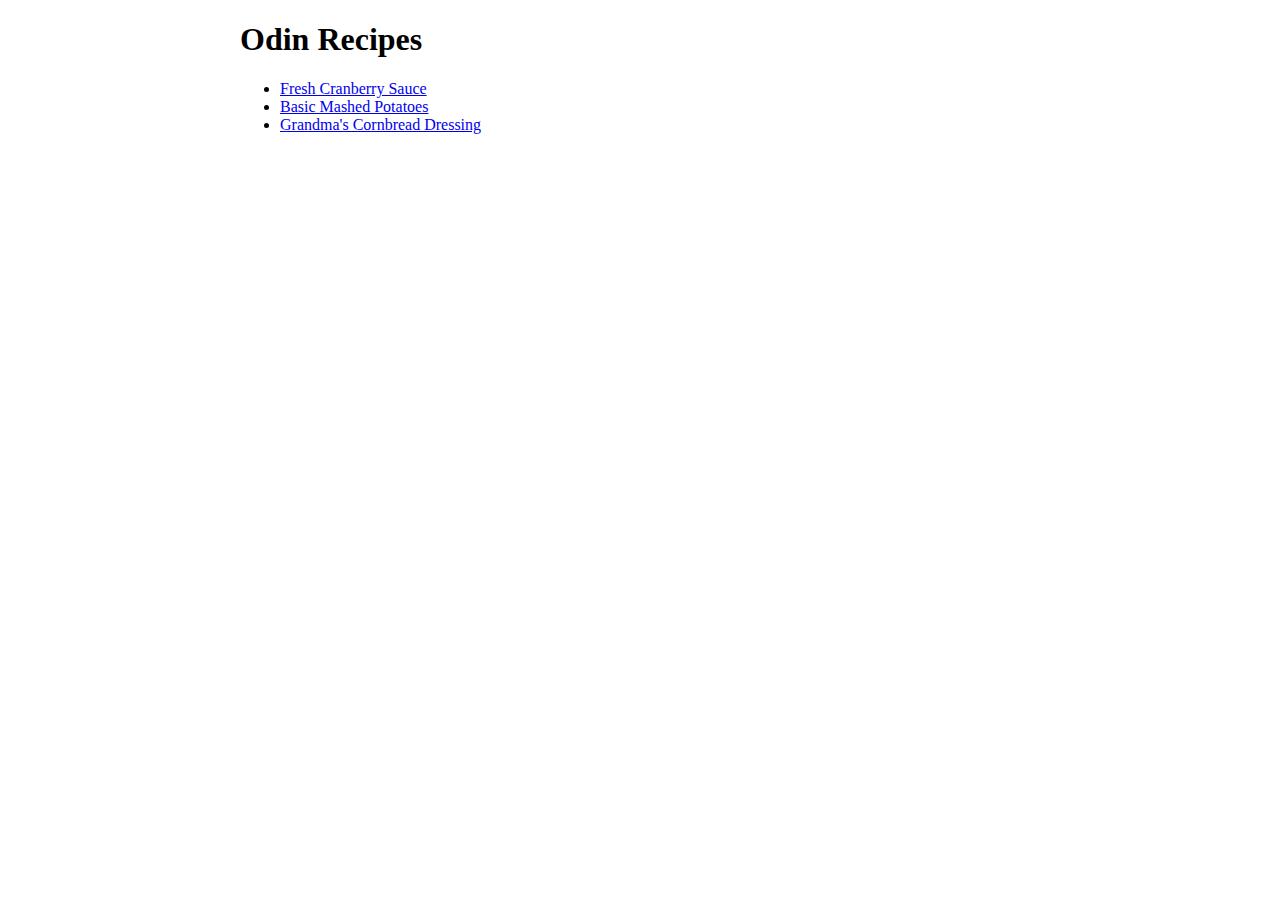
==== index.html @ d037d87b "Create a site index" ====
<!DOCTYPE html>
<html lang="en">
<head>
    <meta charset="UTF-8">
    <meta name="viewport" content="width=device-width, initial-scale=1.0">
    <title>Odin Recipes</title>
    <style>
        .recipe-wrapper {
            max-width:800px;
            margin:0 auto;
        }
        img {
            padding:10px;
            max-width:400px;
            height:auto;
            float:right;
        }
    </style>
</head>
<body>
    <div class="recipe-wrapper">
        <h1>Odin Recipes</h1>
        <ul>
            <li><a href="recipes/fresh-cranberry-sauce.html">Fresh Cranberry Sauce</a></li>
            <li><a href="recipes/basic-mashed-potatoes.html">Basic Mashed Potatoes</a></li>
            <li><a href="recipes/grandmas-cornbread-dressing.html">Grandma's Cornbread Dressing</a></li>
        </ul>
    </div>
</body>
</html>
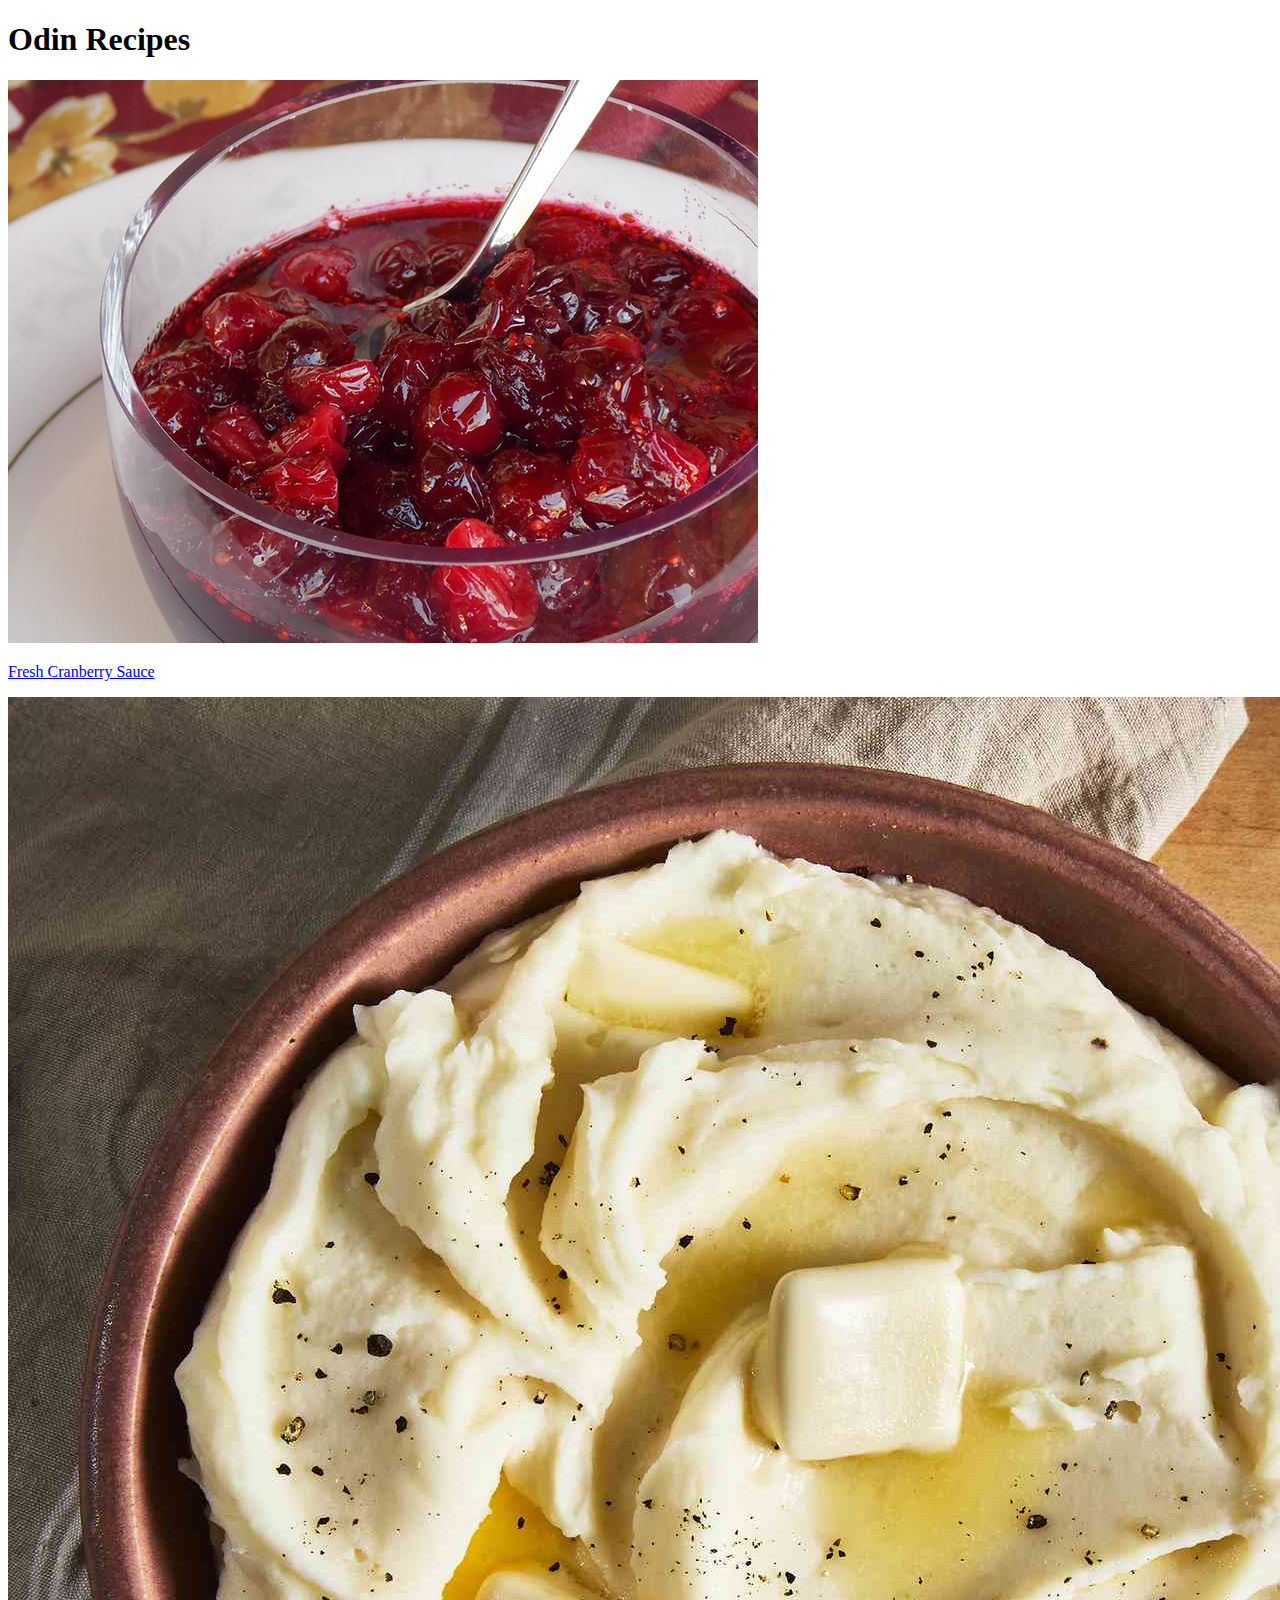
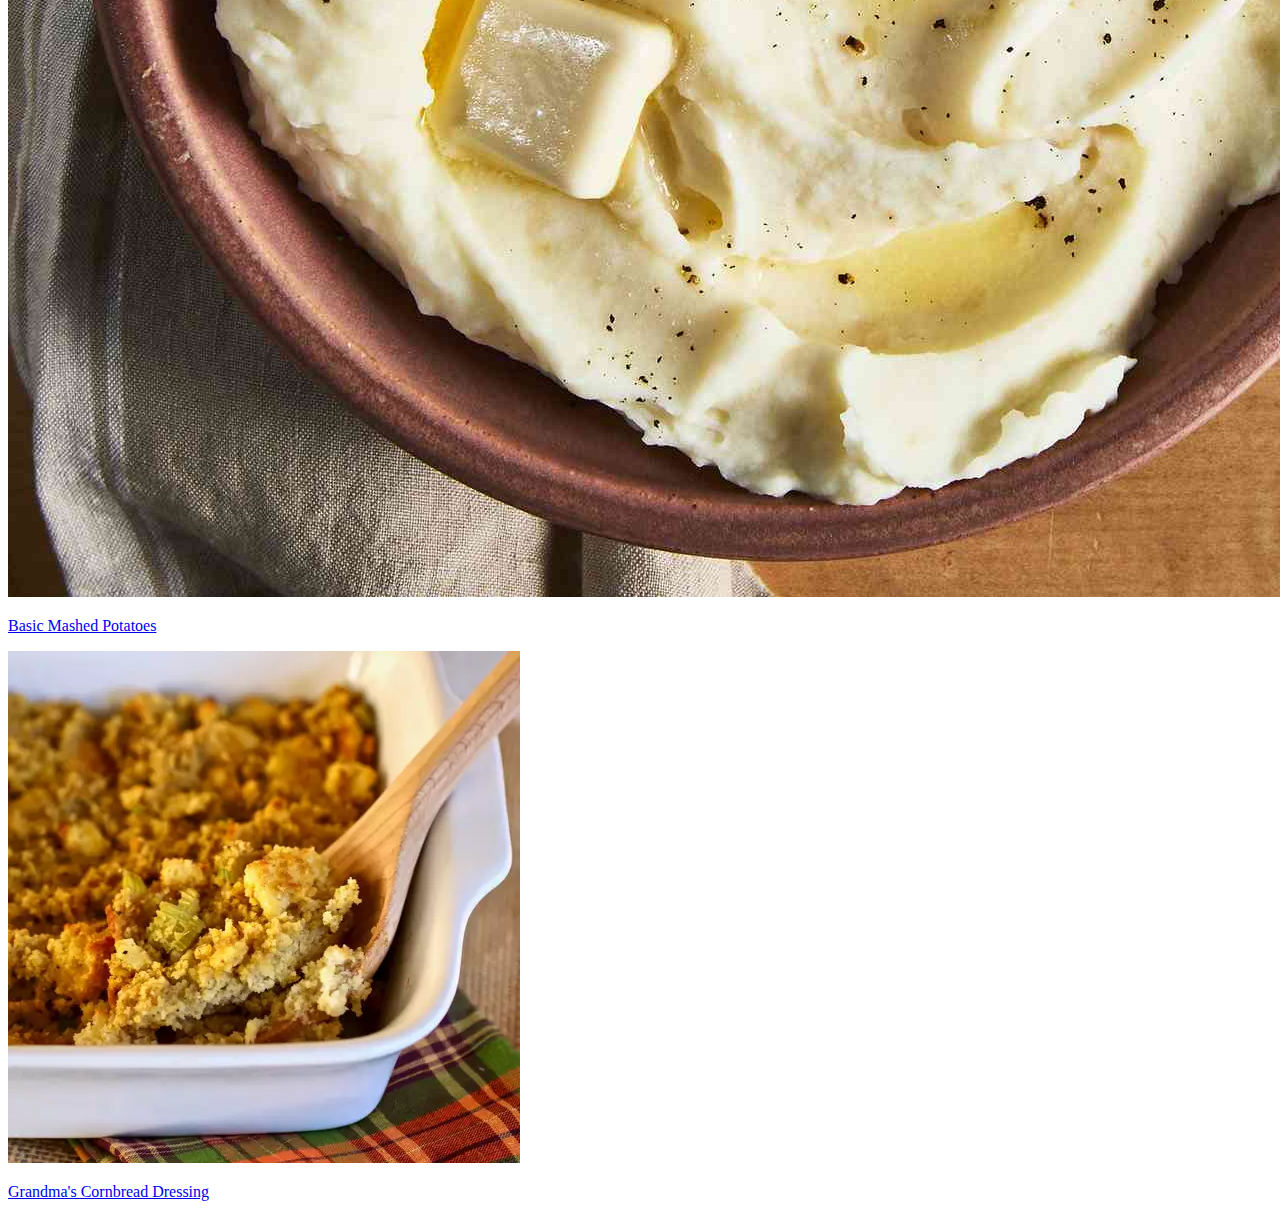
==== commit 61789cd4: "Convert basic list to flexbox with images" ====
--- a/index.html
+++ b/index.html
@@ -3,28 +3,23 @@
 <head>
     <meta charset="UTF-8">
     <meta name="viewport" content="width=device-width, initial-scale=1.0">
+    <link rel="stylesheet" href="style.css">
     <title>Odin Recipes</title>
-    <style>
-        .recipe-wrapper {
-            max-width:800px;
-            margin:0 auto;
-        }
-        img {
-            padding:10px;
-            max-width:400px;
-            height:auto;
-            float:right;
-        }
-    </style>
 </head>
 <body>
-    <div class="recipe-wrapper">
+    <div class="wrapper">
         <h1>Odin Recipes</h1>
-        <ul>
-            <li><a href="recipes/fresh-cranberry-sauce.html">Fresh Cranberry Sauce</a></li>
-            <li><a href="recipes/basic-mashed-potatoes.html">Basic Mashed Potatoes</a></li>
-            <li><a href="recipes/grandmas-cornbread-dressing.html">Grandma's Cornbread Dressing</a></li>
-        </ul>
+        <div class="recipes">
+            <a href="recipes/fresh-cranberry-sauce.html">
+                <img src="img/cranberry-sauce.jpeg">
+                <p>Fresh Cranberry Sauce</p></a>
+            <a href="recipes/basic-mashed-potatoes.html">
+                <img src="img/mashed-potatoes.jpeg">
+                <p>Basic Mashed Potatoes</p></a>
+            <a href="recipes/grandmas-cornbread-dressing.html">
+                <img src="img/cornbread.webp">
+                <p>Grandma's Cornbread Dressing</p></a>
+        </div>
     </div>
 </body>
 </html>